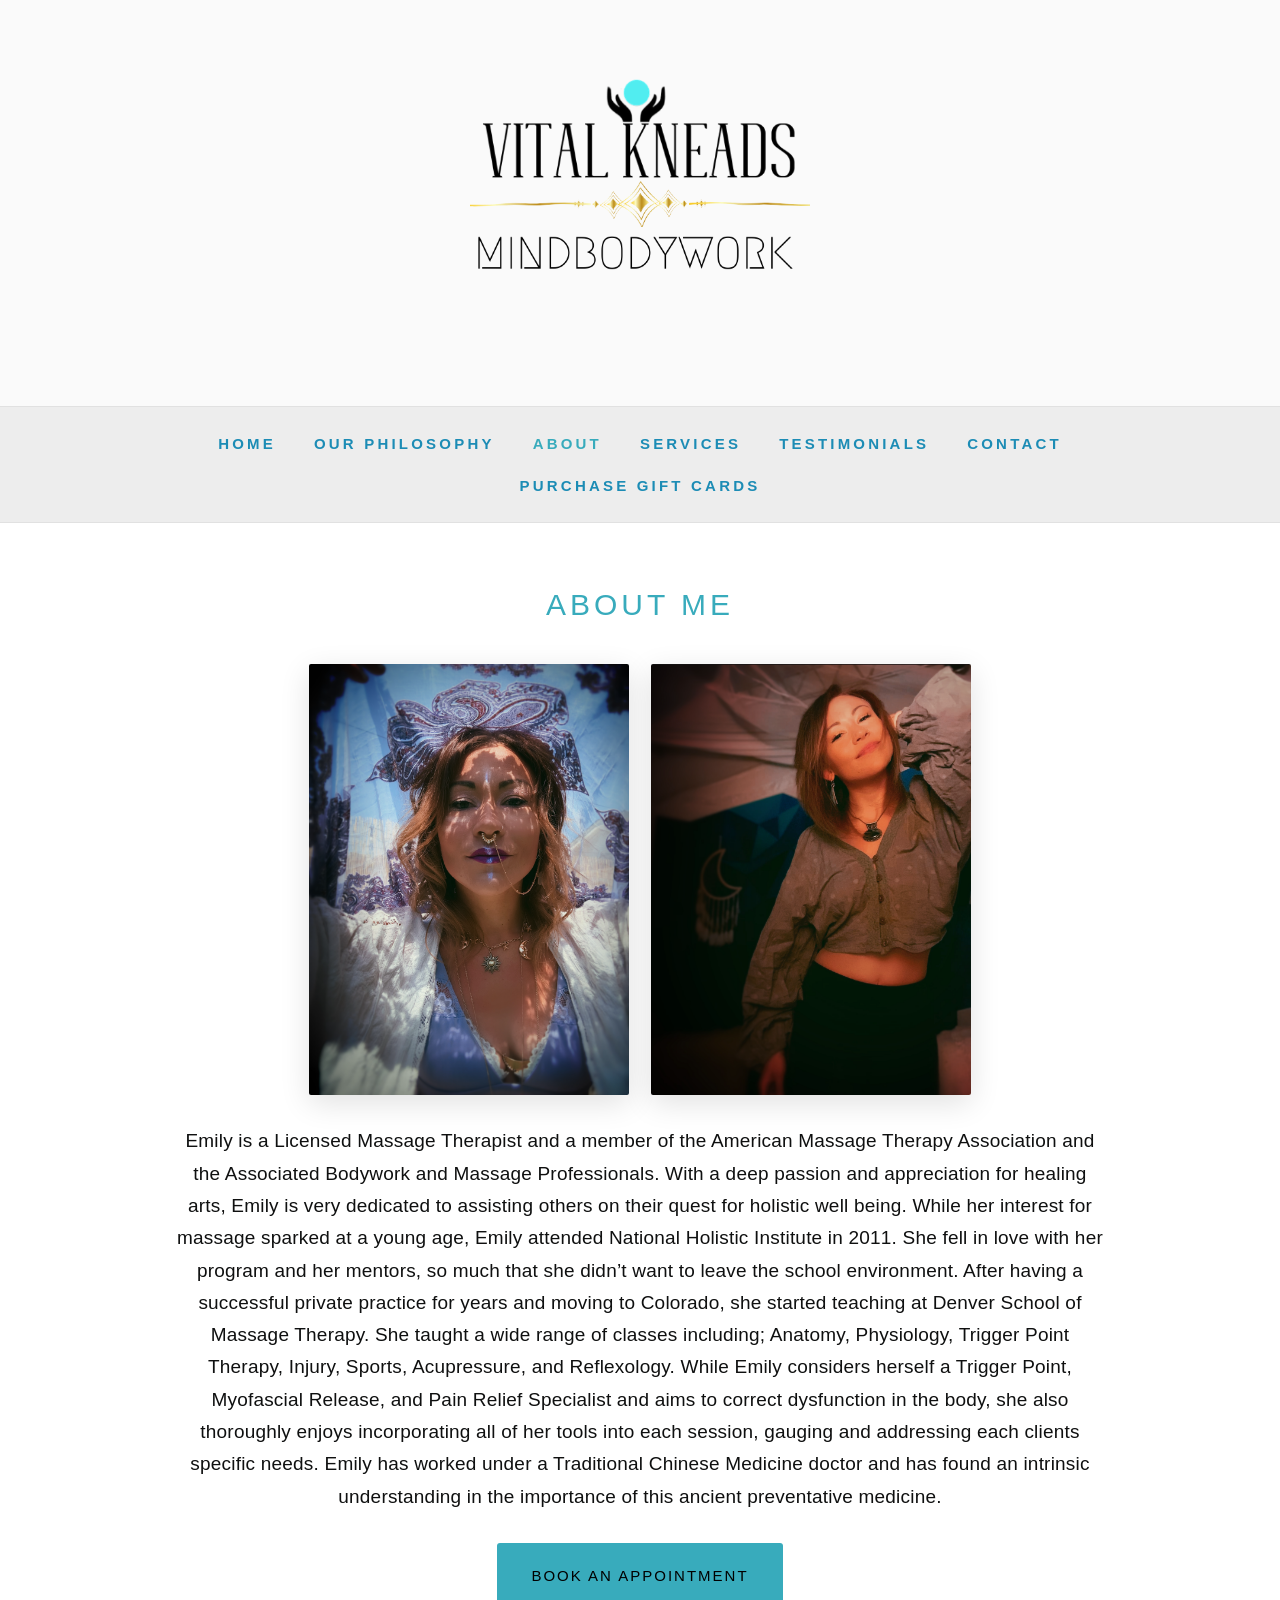
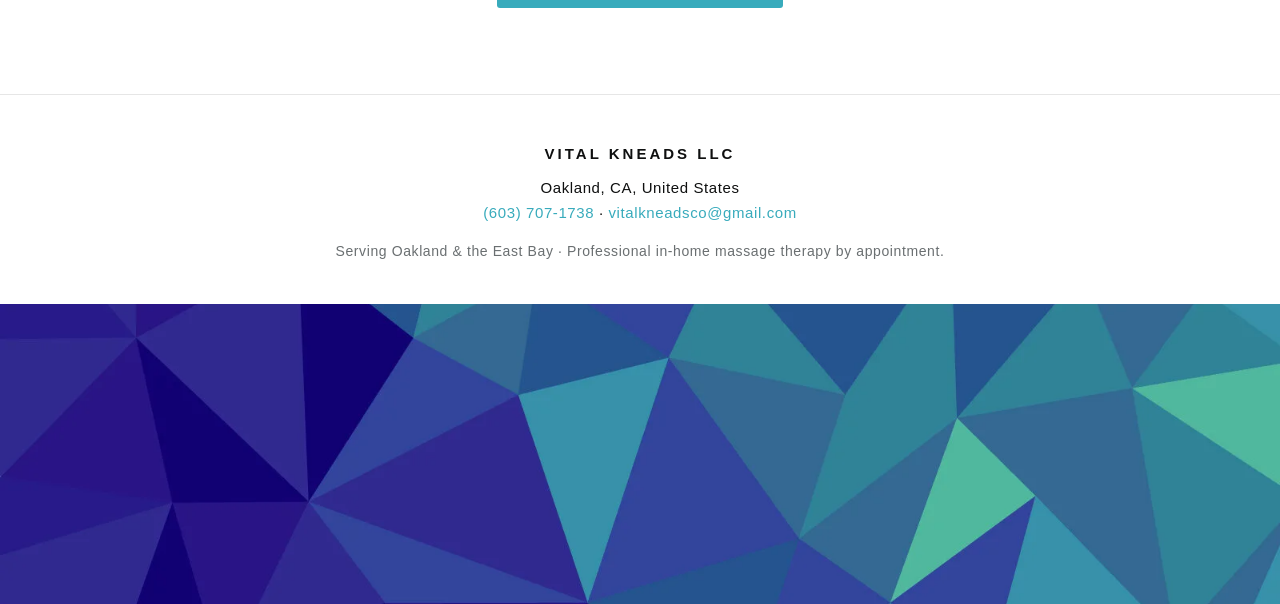
==== about/index.html @ 3b330c03 "Initial site: static rebuild of vitalkneadsmt.com off Squarespace Plain HTML/CSS, no build step, for" ====
<!DOCTYPE html>
<html lang="en">
<head>
  <meta charset="utf-8">
  <meta name="viewport" content="width=device-width, initial-scale=1">
  <title>About — Vital Kneads</title>
  <meta name="description" content="Meet Emily Anderson, Licensed Massage Therapist and owner of Vital Kneads — a Trigger Point, Myofascial Release, and Pain Relief specialist trained at National Holistic Institute.">
  <link rel="canonical" href="https://vitalkneadsmt.com/about/">
  <meta property="og:type" content="website">
  <meta property="og:title" content="About — Vital Kneads">
  <meta property="og:description" content="Meet Emily Anderson, Licensed Massage Therapist and owner of Vital Kneads.">
  <meta property="og:url" content="https://vitalkneadsmt.com/about/">
  <meta property="og:image" content="https://vitalkneadsmt.com/assets/img/logo.webp">
  <link rel="icon" href="../favicon.ico" sizes="any">
  <link rel="icon" type="image/png" href="../favicon-32.png">
  <link rel="apple-touch-icon" href="../apple-touch-icon.png">
  <link rel="stylesheet" href="../assets/css/styles.css">
</head>
<body>
  <a class="skip-link" href="#main">Skip to content</a>

  <header class="site-header">
    <a class="logo" href="../"><img src="../assets/img/logo.webp" alt="Vital Kneads — Mindbodywork" width="340" height="340"></a>
  </header>

  <nav class="site-nav" aria-label="Primary">
    <ul>
      <li><a href="../">Home</a></li>
      <li><a href="../our-philosophy/">Our Philosophy</a></li>
      <li><a href="../about/" aria-current="page">About</a></li>
      <li><a href="../new-page/">Services</a></li>
      <li><a href="../testimonials/">Testimonials</a></li>
      <li><a href="../contact/">Contact</a></li>
      <li class="gift"><a href="https://squareup.com/gift/NQEDDP91EWQ04/order" target="_blank" rel="noopener">Purchase Gift Cards</a></li>
    </ul>
  </nav>

  <main id="main">
    <section class="section prose wide">
      <h1 class="page-title">About Me</h1>
      <div class="portraits">
        <img src="../assets/img/about-1.webp" alt="Emily Anderson, Licensed Massage Therapist and owner of Vital Kneads" width="1084" height="1438" loading="lazy">
        <img src="../assets/img/about-2.webp" alt="Emily Anderson, owner of Vital Kneads" width="1078" height="1452" loading="lazy">
      </div>
      <p>Emily is a Licensed Massage Therapist and a member of the American Massage Therapy Association and the Associated Bodywork and Massage Professionals. With a deep passion and appreciation for healing arts, Emily is very dedicated to assisting others on their quest for holistic well being. While her interest for massage sparked at a young age, Emily attended National Holistic Institute in 2011. She fell in love with her program and her mentors, so much that she didn&rsquo;t want to leave the school environment. After having a successful private practice for years and moving to Colorado, she started teaching at Denver School of Massage Therapy. She taught a wide range of classes including; Anatomy, Physiology, Trigger Point Therapy, Injury, Sports, Acupressure, and Reflexology. While Emily considers herself a Trigger Point, Myofascial Release, and Pain Relief Specialist and aims to correct dysfunction in the body, she also thoroughly enjoys incorporating all of her tools into each session, gauging and addressing each clients specific needs. Emily has worked under a Traditional Chinese Medicine doctor and has found an intrinsic understanding in the importance of this ancient preventative medicine.</p>
      <div class="btn-wrap">
        <a class="btn" href="https://www.massagebook.com/biz/VitalKneadsLLC" target="_blank" rel="noopener">Book an Appointment</a>
      </div>
    </section>
  </main>

  <footer class="site-footer">
    <div class="brand">Vital Kneads LLC</div>
    <div>Oakland, CA, United States</div>
    <div><a href="tel:+16037071738">(603)&nbsp;707-1738</a> &middot; <a href="mailto:vitalkneadsco@gmail.com">vitalkneadsco@gmail.com</a></div>
    <div class="tag">Serving Oakland &amp; the East Bay &middot; Professional in-home massage therapy by appointment.</div>
  </footer>

  <div class="geo-strip" role="presentation" aria-hidden="true"></div>
</body>
</html>
---- assets/css/styles.css ----
/* ==========================================================================
   Vital Kneads — shared styles
   Rebuilt from the original Squarespace site. Brand color #38abbc (teal).
   Type: Jost (self-hosted) as a close match to the original hypatia-sans-pro.
   ========================================================================== */

/* --- Fonts ------------------------------------------------------------- */
@font-face {
  font-family: "Jost";
  font-style: normal;
  font-weight: 300;
  font-display: swap;
  src: url("../fonts/jost-300.woff2") format("woff2");
}
@font-face {
  font-family: "Jost";
  font-style: normal;
  font-weight: 400;
  font-display: swap;
  src: url("../fonts/jost-400.woff2") format("woff2");
}
@font-face {
  font-family: "Jost";
  font-style: normal;
  font-weight: 500;
  font-display: swap;
  src: url("../fonts/jost-500.woff2") format("woff2");
}
@font-face {
  font-family: "Jost";
  font-style: normal;
  font-weight: 600;
  font-display: swap;
  src: url("../fonts/jost-600.woff2") format("woff2");
}

/* --- Design tokens ----------------------------------------------------- */
:root {
  --teal: #38abbc;
  --teal-dark: #2c8b99;
  --nav-link: #1c8cb5;
  --ink: #0f1010;
  --muted: #6a6f71;
  --hairline: #e6e6e6;
  --bg: #ffffff;
  --header-bg: #fafafa;
  --font: "Jost", "Century Gothic", "Questrial", -apple-system, BlinkMacSystemFont,
    "Segoe UI", Roboto, Helvetica, Arial, sans-serif;
  --maxw: 780px;
}

/* --- Reset-ish --------------------------------------------------------- */
*, *::before, *::after { box-sizing: border-box; }
html { -webkit-text-size-adjust: 100%; }
body {
  margin: 0;
  background: var(--bg);
  color: var(--ink);
  font-family: var(--font);
  font-weight: 300;
  font-size: 19px;
  line-height: 1.7;
  letter-spacing: 0.2px;
  -webkit-font-smoothing: antialiased;
  text-rendering: optimizeLegibility;
}
img { max-width: 100%; height: auto; display: block; }
a { color: var(--teal); }

/* --- Skip link (accessibility) ---------------------------------------- */
.skip-link {
  position: absolute; left: -9999px; top: 0;
  background: var(--teal); color: #000; padding: 10px 16px; z-index: 100;
}
.skip-link:focus { left: 8px; top: 8px; }

/* --- Header / logo ----------------------------------------------------- */
.site-header {
  background: var(--header-bg);
  text-align: center;
  padding: 34px 20px 0;
}
.site-header .logo {
  display: inline-block;
  width: 340px;
  max-width: 78%;
  margin: 0 auto 22px;
}
.site-header .logo img { width: 100%; }

/* --- Navigation (light band, teal links) ------------------------------ */
.site-nav {
  background: #ededed;
  border-top: 1px solid rgba(0,0,0,0.05);
  border-bottom: 1px solid rgba(0,0,0,0.05);
}
.site-nav ul {
  list-style: none;
  margin: 0 auto;
  padding: 20px 16px;
  max-width: 1100px;
  display: flex;
  flex-wrap: wrap;
  justify-content: center;
  align-items: center;
  gap: 8px 34px;
}
.site-nav a {
  display: inline-block;
  color: var(--nav-link);
  text-decoration: none;
  text-transform: uppercase;
  font-weight: 700;
  font-size: 15px;
  letter-spacing: 3.2px;
  padding: 4px 2px;
  transition: color 0.15s ease;
}
.site-nav a:hover,
.site-nav a:focus { color: var(--teal); }
.site-nav a[aria-current="page"] { color: var(--teal); }

/* --- Main / layout ----------------------------------------------------- */
main { min-height: 40vh; }
.section {
  max-width: var(--maxw);
  margin: 0 auto;
  padding: 56px 22px;
  text-align: center;
}
.section.wide { max-width: 980px; }

.tagline {
  color: var(--teal);
  font-weight: 400;
  font-size: 29px;
  line-height: 1.3;
  letter-spacing: 0.3px;
  margin: 0 0 26px;
}
.subhead {
  font-weight: 400;
  font-size: 19px;
  letter-spacing: 1px;
  margin: 0 0 30px;
}
.page-title {
  color: var(--teal);
  font-weight: 400;
  font-size: 30px;
  text-transform: uppercase;
  letter-spacing: 4px;
  margin: 0 0 34px;
}
.rule {
  border: 0;
  border-top: 1px solid var(--hairline);
  max-width: 540px;
  margin: 34px auto;
}
p { margin: 0 0 24px; }
.prose p { text-align: center; }
.prose { color: var(--ink); }

/* --- Buttons ----------------------------------------------------------- */
.btn {
  display: inline-block;
  background: var(--teal);
  color: #000;
  text-decoration: none;
  text-transform: uppercase;
  font-weight: 500;
  font-size: 15px;
  letter-spacing: 2px;
  padding: 20px 34px;
  border-radius: 3px;
  transition: background 0.15s ease, transform 0.15s ease;
}
.btn:hover,
.btn:focus { background: var(--teal-dark); color: #000; }
.btn-wrap { margin: 30px 0; }

/* --- Images in content ------------------------------------------------- */
.content-img {
  margin: 30px auto;
  border-radius: 2px;
}
.content-img.framed { box-shadow: 0 8px 30px rgba(0,0,0,0.12); }
.portraits {
  display: flex;
  flex-wrap: wrap;
  justify-content: center;
  gap: 22px;
  margin: 30px auto;
}
.portraits img {
  width: 320px;
  max-width: 100%;
  border-radius: 2px;
  box-shadow: 0 8px 30px rgba(0,0,0,0.12);
}

/* --- Testimonials ------------------------------------------------------ */
.testimonial {
  max-width: 720px;
  margin: 0 auto 40px;
  text-align: center;
}
.testimonial blockquote {
  margin: 0 0 10px;
  font-weight: 300;
  font-style: italic;
  line-height: 1.75;
}
.testimonial cite {
  display: block;
  font-style: normal;
  font-weight: 500;
  letter-spacing: 1px;
  color: var(--muted);
  font-size: 15px;
  text-transform: uppercase;
}

/* --- Footer ------------------------------------------------------------ */
.site-footer {
  background: #ffffff;
  border-top: 1px solid var(--hairline);
  text-align: center;
  padding: 46px 22px 40px;
  color: var(--ink);
  font-size: 15px;
  letter-spacing: 0.6px;
}
.site-footer .brand {
  text-transform: uppercase;
  letter-spacing: 3px;
  font-weight: 600;
  color: var(--ink);
  margin-bottom: 8px;
}
.site-footer a { color: var(--teal); text-decoration: none; }
.site-footer a:hover { text-decoration: underline; }
.site-footer .tag { margin-top: 14px; font-size: 14px; color: var(--muted); }

/* --- Bottom geometric banner (full-bleed decorative strip) ------------- */
.geo-strip {
  width: 100%;
  aspect-ratio: 1600 / 388;
  max-height: 300px;
  background: #2f2f8a url("../img/geo-band.webp") center / cover no-repeat;
}

/* --- Visually-hidden (SEO / screen-reader text for image-only pages) --- */
.visually-hidden {
  position: absolute !important;
  width: 1px; height: 1px;
  padding: 0; margin: -1px;
  overflow: hidden; clip: rect(0 0 0 0);
  white-space: nowrap; border: 0;
}

/* --- Responsive -------------------------------------------------------- */
@media (max-width: 640px) {
  body { font-size: 18px; }
  .site-nav ul { gap: 4px 18px; padding: 14px 12px; }
  .site-nav a { font-size: 12px; letter-spacing: 1.8px; }
  .tagline { font-size: 24px; }
  .page-title { font-size: 25px; letter-spacing: 3px; }
  .section { padding: 44px 20px; }
}
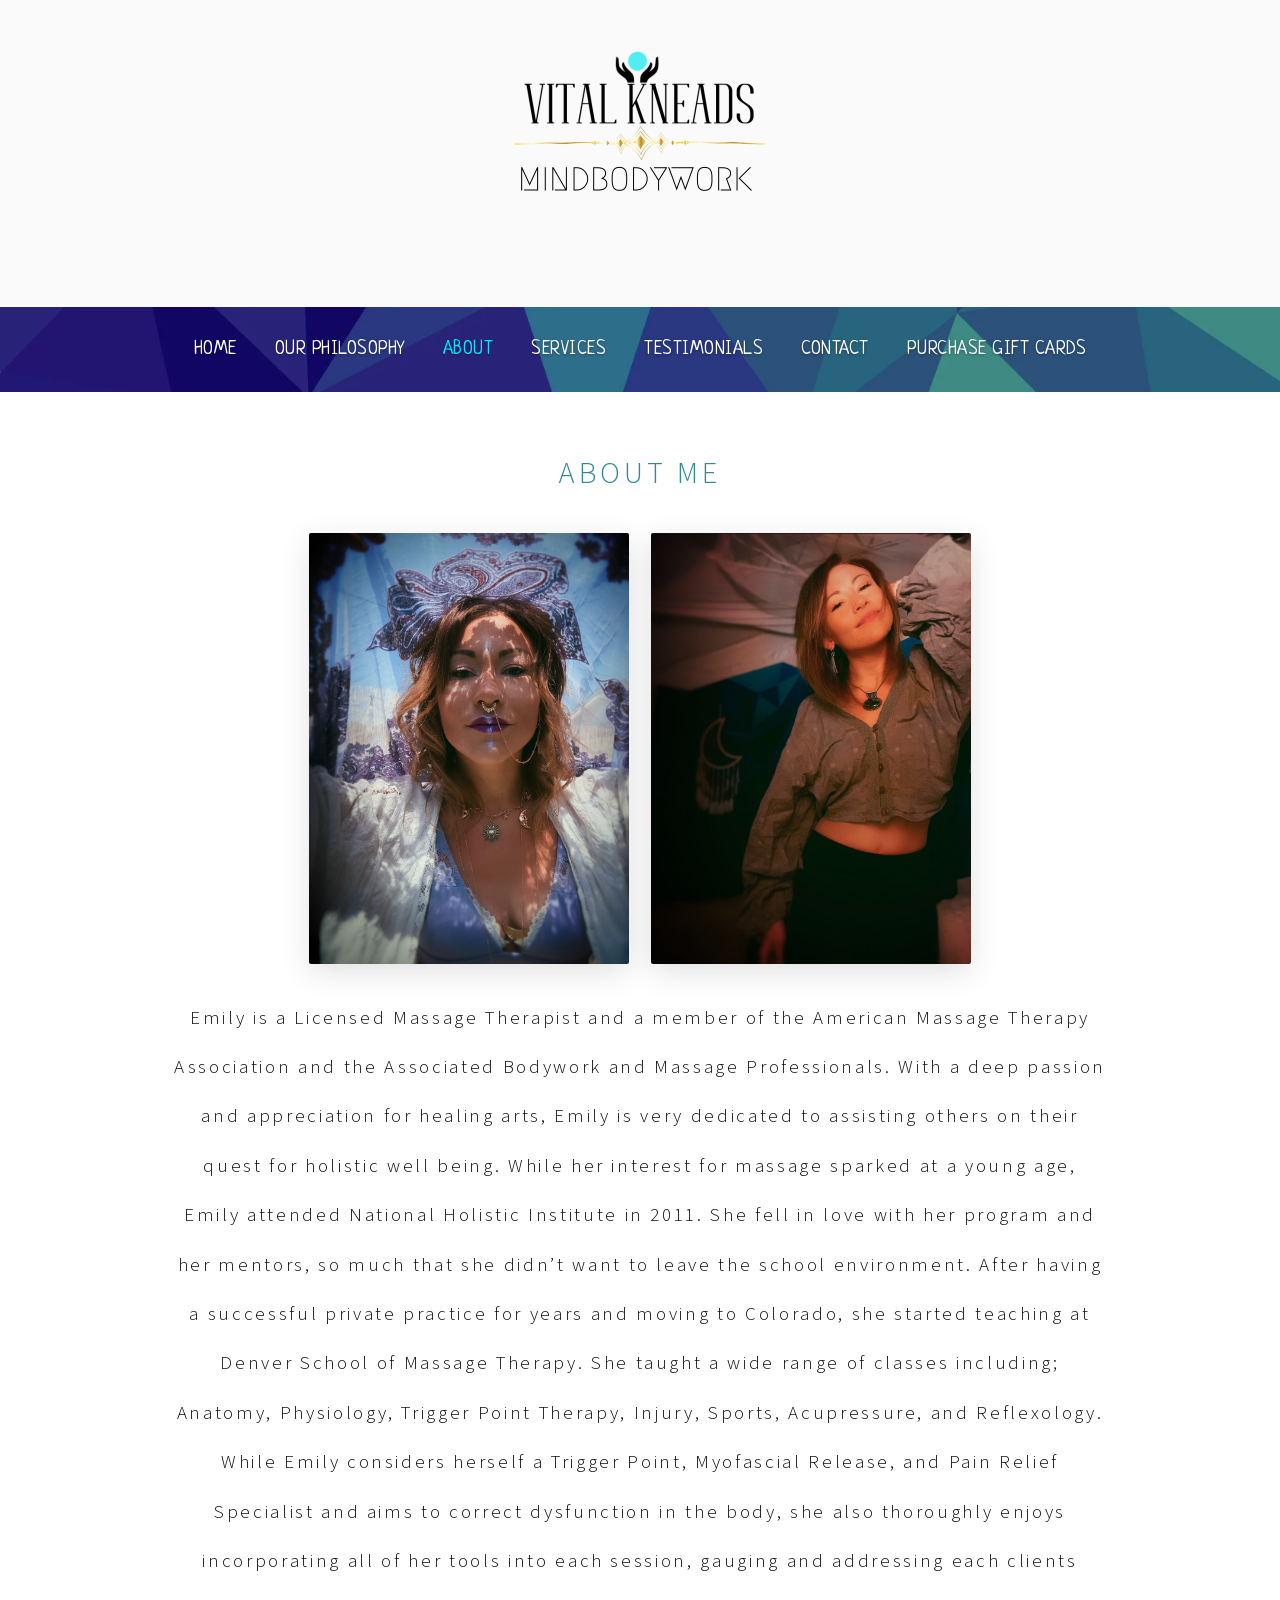
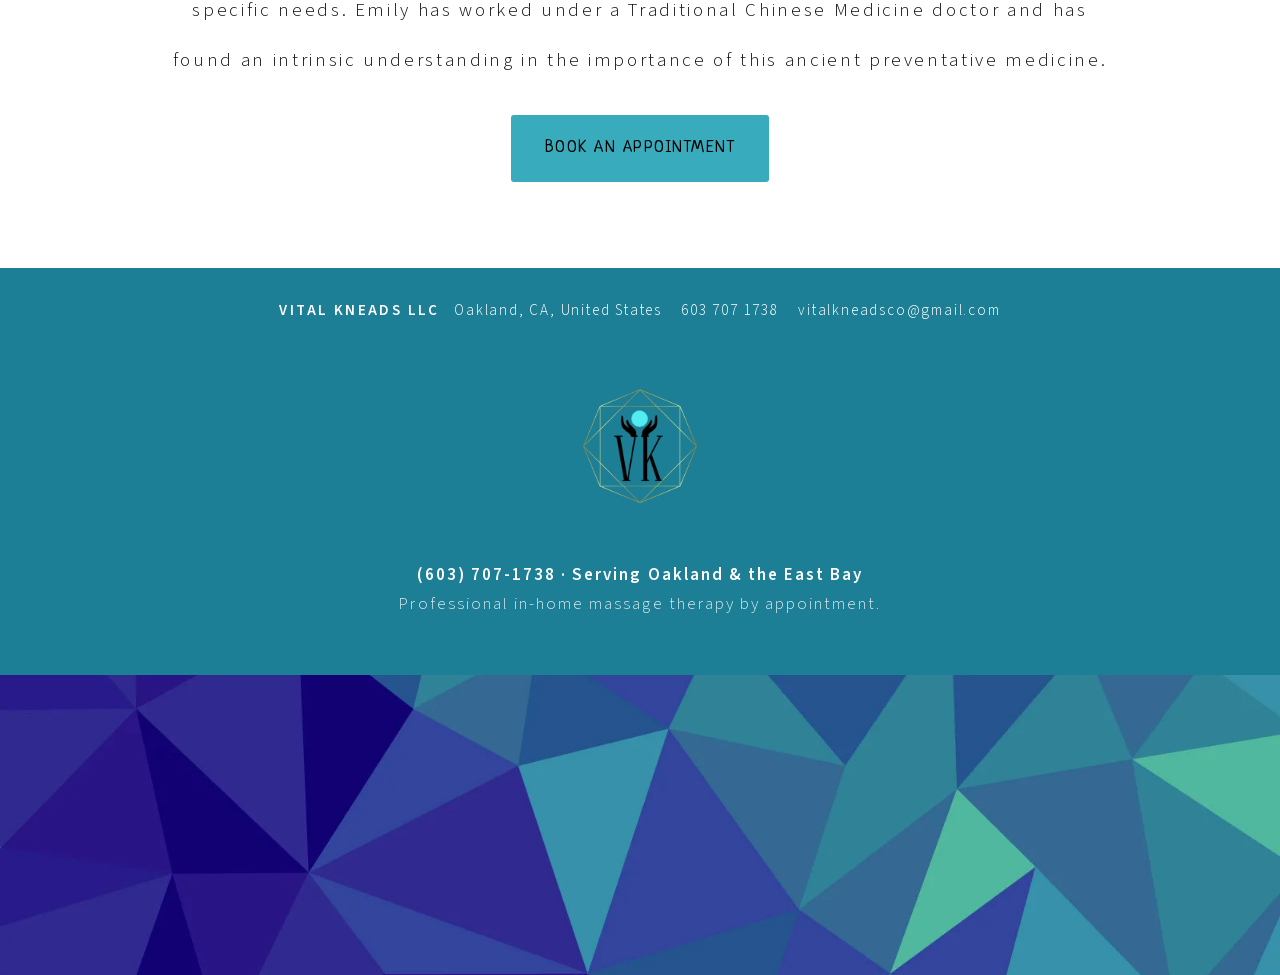
==== commit 1e2f047d: "Tighten header, rebuild teal footer with logo, embed MassageBook widget Addressing side-by-side gaps" ====
--- a/about/index.html
+++ b/about/index.html
@@ -50,10 +50,9 @@
   </main>
 
   <footer class="site-footer">
-    <div class="brand">Vital Kneads LLC</div>
-    <div>Oakland, CA, United States</div>
-    <div><a href="tel:+16037071738">(603)&nbsp;707-1738</a> &middot; <a href="mailto:vitalkneadsco@gmail.com">vitalkneadsco@gmail.com</a></div>
-    <div class="tag">Serving Oakland &amp; the East Bay &middot; Professional in-home massage therapy by appointment.</div>
+    <p class="foot-contact"><strong>Vital Kneads LLC</strong>&nbsp;&nbsp; Oakland, CA, United States &nbsp;&nbsp; <a href="tel:+16037071738">603&nbsp;707&nbsp;1738</a> &nbsp;&nbsp; <a href="mailto:vitalkneadsco@gmail.com">vitalkneadsco@gmail.com</a></p>
+    <img class="foot-logo" src="../assets/img/services.webp" alt="Vital Kneads VK monogram" width="500" height="511" loading="lazy">
+    <p class="foot-tag"><strong>(603)&nbsp;707-1738 &middot; Serving Oakland &amp; the East Bay</strong><br>Professional in-home massage therapy by appointment.</p>
   </footer>
 
   <div class="geo-strip" role="presentation" aria-hidden="true"></div>
--- a/assets/css/styles.css
+++ b/assets/css/styles.css
@@ -1,51 +1,65 @@
 /* ==========================================================================
    Vital Kneads — shared styles
    Rebuilt from the original Squarespace site. Brand color #38abbc (teal).
-   Type: Jost (self-hosted) as a close match to the original hypatia-sans-pro.
+   Type: Source Sans 3 (self-hosted) — Adobe humanist sans, same lineage as the
+   original Adobe hypatia-sans-pro. Body set light (300) with 0.14em tracking and
+   loose leading to match the original's airy typesetting.
    ========================================================================== */
 
 /* --- Fonts ------------------------------------------------------------- */
 @font-face {
-  font-family: "Jost";
-  font-style: normal;
-  font-weight: 300;
-  font-display: swap;
-  src: url("../fonts/jost-300.woff2") format("woff2");
-}
-@font-face {
-  font-family: "Jost";
+  font-family: "Source Sans 3";
+  font-style: normal;
+  font-weight: 300;
+  font-display: swap;
+  src: url("../fonts/sourcesans3-300.woff2") format("woff2");
+}
+@font-face {
+  font-family: "Source Sans 3";
   font-style: normal;
   font-weight: 400;
   font-display: swap;
-  src: url("../fonts/jost-400.woff2") format("woff2");
-}
-@font-face {
-  font-family: "Jost";
-  font-style: normal;
-  font-weight: 500;
-  font-display: swap;
-  src: url("../fonts/jost-500.woff2") format("woff2");
-}
-@font-face {
-  font-family: "Jost";
+  src: url("../fonts/sourcesans3-400.woff2") format("woff2");
+}
+@font-face {
+  font-family: "Source Sans 3";
   font-style: normal;
   font-weight: 600;
   font-display: swap;
-  src: url("../fonts/jost-600.woff2") format("woff2");
+  src: url("../fonts/sourcesans3-600.woff2") format("woff2");
+}
+@font-face {
+  font-family: "Source Sans 3";
+  font-style: normal;
+  font-weight: 700;
+  font-display: swap;
+  src: url("../fonts/sourcesans3-700.woff2") format("woff2");
+}
+/* Whimsical display face (nav + buttons) — free stand-in for the original
+   licensed "silverstein" / "adorn-smooth-slab-serif". */
+@font-face {
+  font-family: "Neucha";
+  font-style: normal;
+  font-weight: 400;
+  font-display: swap;
+  src: url("../fonts/neucha-400.woff2") format("woff2");
 }
 
 /* --- Design tokens ----------------------------------------------------- */
 :root {
   --teal: #38abbc;
   --teal-dark: #2c8b99;
-  --nav-link: #1c8cb5;
+  --teal-text: #318996;
+  --nav-active: #00eaff;
   --ink: #0f1010;
   --muted: #6a6f71;
   --hairline: #e6e6e6;
   --bg: #ffffff;
   --header-bg: #fafafa;
-  --font: "Jost", "Century Gothic", "Questrial", -apple-system, BlinkMacSystemFont,
-    "Segoe UI", Roboto, Helvetica, Arial, sans-serif;
+  --footer-teal: #1d7f95;
+  --font: "Source Sans 3", -apple-system, BlinkMacSystemFont, "Segoe UI", Roboto,
+    Helvetica, Arial, sans-serif;
+  --display: "Neucha", "Source Sans 3", cursive, sans-serif;
   --maxw: 780px;
 }
 
@@ -78,26 +92,26 @@
 .site-header {
   background: var(--header-bg);
   text-align: center;
-  padding: 34px 20px 0;
+  padding: 18px 20px 0;
 }
 .site-header .logo {
   display: inline-block;
-  width: 340px;
-  max-width: 78%;
-  margin: 0 auto 22px;
+  width: 250px;
+  max-width: 58%;
+  margin: 0 auto 28px;
 }
 .site-header .logo img { width: 100%; }
 
-/* --- Navigation (light band, teal links) ------------------------------ */
+/* --- Navigation (geometric band, white links) ------------------------- */
 .site-nav {
-  background: #ededed;
-  border-top: 1px solid rgba(0,0,0,0.05);
-  border-bottom: 1px solid rgba(0,0,0,0.05);
+  background:
+    linear-gradient(rgba(18,20,60,0.28), rgba(18,20,60,0.28)),
+    #2f2f8a url("../img/geo-band.webp") center / cover no-repeat;
 }
 .site-nav ul {
   list-style: none;
   margin: 0 auto;
-  padding: 20px 16px;
+  padding: 22px 16px;
   max-width: 1100px;
   display: flex;
   flex-wrap: wrap;
@@ -107,18 +121,20 @@
 }
 .site-nav a {
   display: inline-block;
-  color: var(--nav-link);
+  color: #ffffff;
   text-decoration: none;
   text-transform: uppercase;
-  font-weight: 700;
-  font-size: 15px;
-  letter-spacing: 3.2px;
+  font-family: var(--display);
+  font-weight: 400;
+  font-size: 19px;
+  letter-spacing: 0.5px;
   padding: 4px 2px;
+  text-shadow: 0 1px 3px rgba(0,0,0,0.35);
   transition: color 0.15s ease;
 }
 .site-nav a:hover,
-.site-nav a:focus { color: var(--teal); }
-.site-nav a[aria-current="page"] { color: var(--teal); }
+.site-nav a:focus { color: var(--nav-active); }
+.site-nav a[aria-current="page"] { color: var(--nav-active); }
 
 /* --- Main / layout ----------------------------------------------------- */
 main { min-height: 40vh; }
@@ -131,22 +147,23 @@
 .section.wide { max-width: 980px; }
 
 .tagline {
-  color: var(--teal);
-  font-weight: 400;
+  color: var(--teal-text);
+  font-weight: 300;
   font-size: 29px;
-  line-height: 1.3;
-  letter-spacing: 0.3px;
+  line-height: 1.4;
+  letter-spacing: normal;
   margin: 0 0 26px;
 }
 .subhead {
-  font-weight: 400;
+  font-weight: 300;
   font-size: 19px;
-  letter-spacing: 1px;
-  margin: 0 0 30px;
+  letter-spacing: 0.14em;
+  line-height: 2.6;
+  margin: 0 0 26px;
 }
 .page-title {
-  color: var(--teal);
-  font-weight: 400;
+  color: var(--teal-text);
+  font-weight: 300;
   font-size: 30px;
   text-transform: uppercase;
   letter-spacing: 4px;
@@ -159,8 +176,13 @@
   margin: 34px auto;
 }
 p { margin: 0 0 24px; }
-.prose p { text-align: center; }
 .prose { color: var(--ink); }
+.prose p {
+  text-align: center;
+  font-weight: 300;
+  letter-spacing: 0.14em;
+  line-height: 2.6;
+}
 
 /* --- Buttons ----------------------------------------------------------- */
 .btn {
@@ -169,10 +191,11 @@
   color: #000;
   text-decoration: none;
   text-transform: uppercase;
-  font-weight: 500;
-  font-size: 15px;
-  letter-spacing: 2px;
-  padding: 20px 34px;
+  font-family: var(--display);
+  font-weight: 400;
+  font-size: 18px;
+  letter-spacing: 1.5px;
+  padding: 18px 34px;
   border-radius: 3px;
   transition: background 0.15s ease, transform 0.15s ease;
 }
@@ -215,7 +238,7 @@
 .testimonial cite {
   display: block;
   font-style: normal;
-  font-weight: 500;
+  font-weight: 600;
   letter-spacing: 1px;
   color: var(--muted);
   font-size: 15px;
@@ -224,24 +247,49 @@
 
 /* --- Footer ------------------------------------------------------------ */
 .site-footer {
-  background: #ffffff;
-  border-top: 1px solid var(--hairline);
-  text-align: center;
-  padding: 46px 22px 40px;
-  color: var(--ink);
+  background: var(--footer-teal);
+  text-align: center;
+  padding: 30px 22px 56px;
+  color: #ffffff;
+}
+.site-footer .foot-contact {
+  color: #ffffff;
+  font-weight: 300;
   font-size: 15px;
-  letter-spacing: 0.6px;
-}
-.site-footer .brand {
-  text-transform: uppercase;
-  letter-spacing: 3px;
-  font-weight: 600;
-  color: var(--ink);
-  margin-bottom: 8px;
-}
-.site-footer a { color: var(--teal); text-decoration: none; }
+  letter-spacing: 0.12em;
+  margin: 0 auto 8px;
+  max-width: 900px;
+}
+.site-footer .foot-contact strong { font-weight: 600; text-transform: uppercase; letter-spacing: 0.16em; }
+.site-footer .foot-logo {
+  width: 190px;
+  height: auto;
+  margin: 22px auto 26px;
+}
+.site-footer .foot-tag {
+  color: rgba(255,255,255,0.82);
+  font-weight: 300;
+  font-size: 17px;
+  letter-spacing: 0.12em;
+  line-height: 1.7;
+  margin: 0 auto;
+  max-width: 640px;
+}
+.site-footer .foot-tag strong { font-weight: 600; color: #ffffff; }
+.site-footer a { color: #ffffff; text-decoration: none; }
 .site-footer a:hover { text-decoration: underline; }
-.site-footer .tag { margin-top: 14px; font-size: 14px; color: var(--muted); }
+
+/* --- MassageBook booking widget (Services page) ------------------------ */
+.mb-widget {
+  max-width: 900px;
+  margin: 10px auto 20px;
+}
+.mb-widget iframe {
+  width: 100%;
+  height: 1000px;
+  border: 0;
+  display: block;
+}
 
 /* --- Bottom geometric banner (full-bleed decorative strip) ------------- */
 .geo-strip {
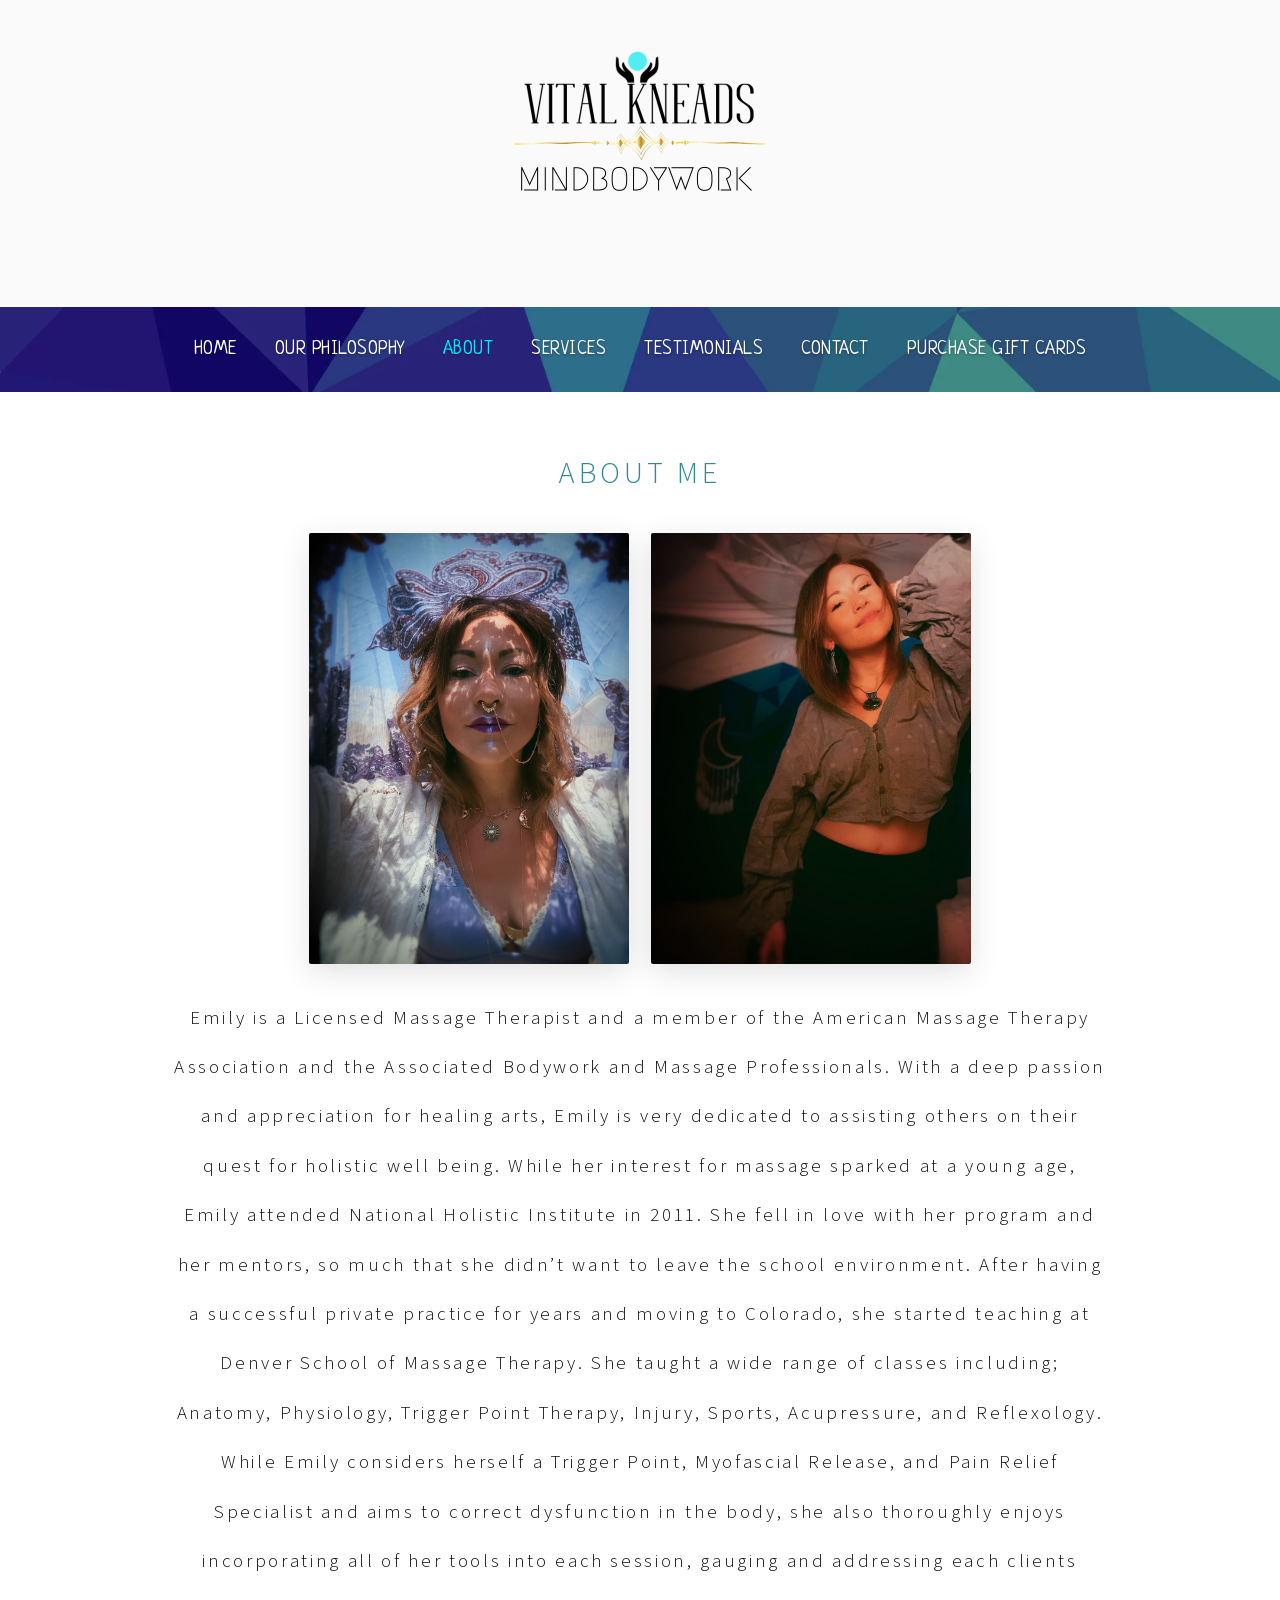
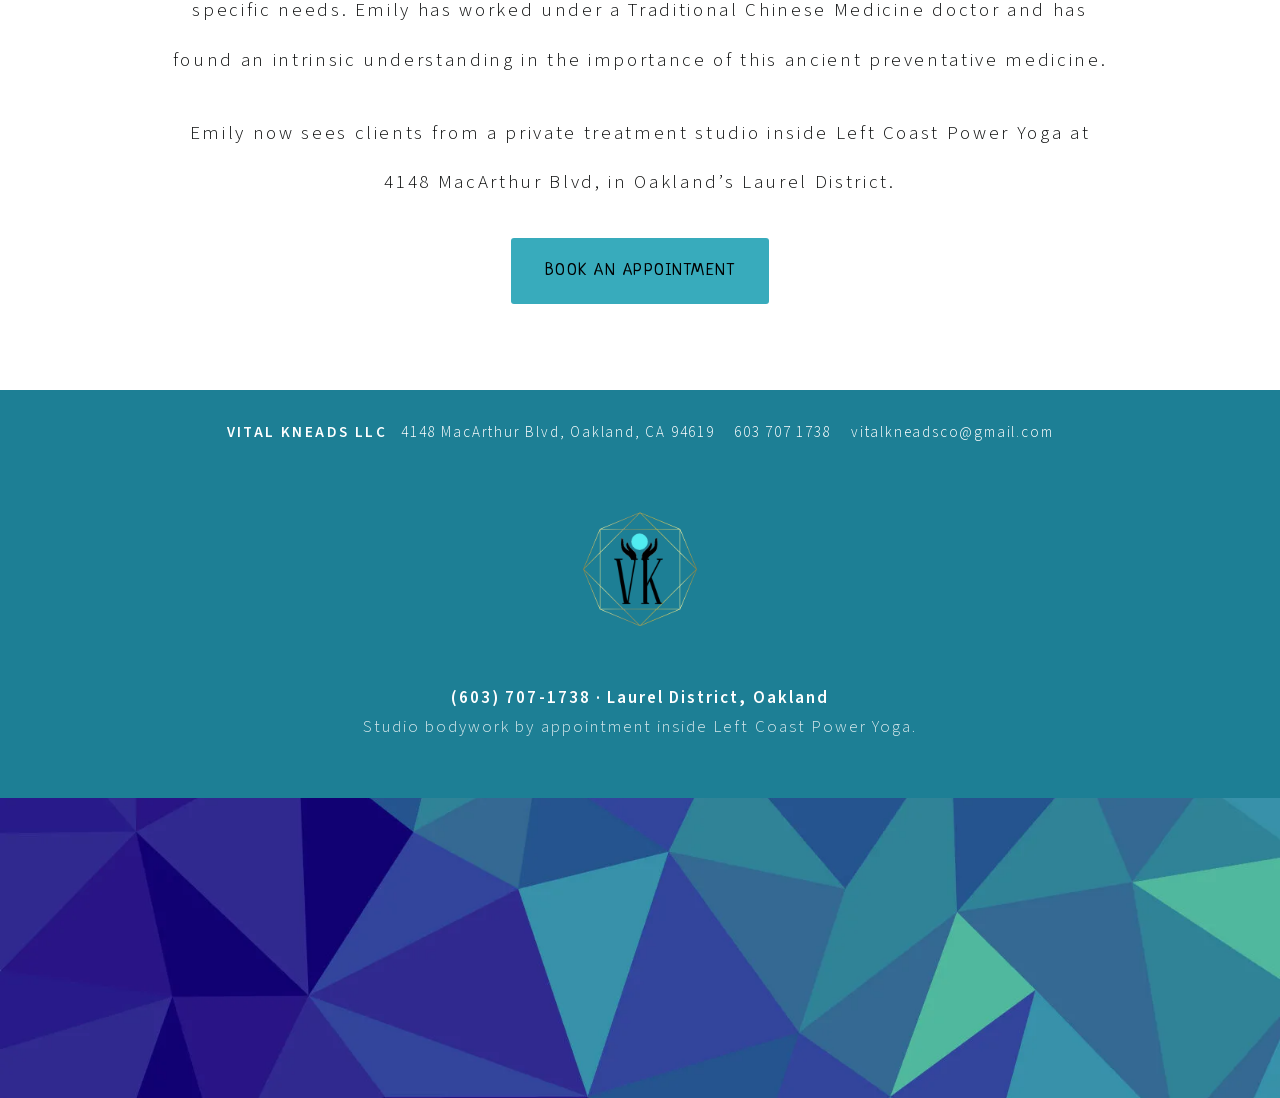
==== commit 79537962: "Move site from mobile/in-home to Left Coast Power Yoga studio - Sitewide footer: studio address (414" ====
--- a/about/index.html
+++ b/about/index.html
@@ -43,6 +43,7 @@
         <img src="../assets/img/about-2.webp" alt="Emily Anderson, owner of Vital Kneads" width="1078" height="1452" loading="lazy">
       </div>
       <p>Emily is a Licensed Massage Therapist and a member of the American Massage Therapy Association and the Associated Bodywork and Massage Professionals. With a deep passion and appreciation for healing arts, Emily is very dedicated to assisting others on their quest for holistic well being. While her interest for massage sparked at a young age, Emily attended National Holistic Institute in 2011. She fell in love with her program and her mentors, so much that she didn&rsquo;t want to leave the school environment. After having a successful private practice for years and moving to Colorado, she started teaching at Denver School of Massage Therapy. She taught a wide range of classes including; Anatomy, Physiology, Trigger Point Therapy, Injury, Sports, Acupressure, and Reflexology. While Emily considers herself a Trigger Point, Myofascial Release, and Pain Relief Specialist and aims to correct dysfunction in the body, she also thoroughly enjoys incorporating all of her tools into each session, gauging and addressing each clients specific needs. Emily has worked under a Traditional Chinese Medicine doctor and has found an intrinsic understanding in the importance of this ancient preventative medicine.</p>
+      <p>Emily now sees clients from a private treatment studio inside Left Coast Power Yoga at 4148 MacArthur Blvd, in Oakland&rsquo;s Laurel District.</p>
       <div class="btn-wrap">
         <a class="btn" href="https://www.massagebook.com/biz/VitalKneadsLLC" target="_blank" rel="noopener">Book an Appointment</a>
       </div>
@@ -50,9 +51,9 @@
   </main>
 
   <footer class="site-footer">
-    <p class="foot-contact"><strong>Vital Kneads LLC</strong>&nbsp;&nbsp; Oakland, CA, United States &nbsp;&nbsp; <a href="tel:+16037071738">603&nbsp;707&nbsp;1738</a> &nbsp;&nbsp; <a href="mailto:vitalkneadsco@gmail.com">vitalkneadsco@gmail.com</a></p>
+    <p class="foot-contact"><strong>Vital Kneads LLC</strong>&nbsp;&nbsp; 4148 MacArthur Blvd, Oakland, CA 94619 &nbsp;&nbsp; <a href="tel:+16037071738">603&nbsp;707&nbsp;1738</a> &nbsp;&nbsp; <a href="mailto:vitalkneadsco@gmail.com">vitalkneadsco@gmail.com</a></p>
     <img class="foot-logo" src="../assets/img/services.webp" alt="Vital Kneads VK monogram" width="500" height="511" loading="lazy">
-    <p class="foot-tag"><strong>(603)&nbsp;707-1738 &middot; Serving Oakland &amp; the East Bay</strong><br>Professional in-home massage therapy by appointment.</p>
+    <p class="foot-tag"><strong>(603)&nbsp;707-1738 &middot; Laurel District, Oakland</strong><br>Studio bodywork by appointment inside Left Coast Power Yoga.</p>
   </footer>
 
   <div class="geo-strip" role="presentation" aria-hidden="true"></div>
--- a/assets/css/styles.css
+++ b/assets/css/styles.css
@@ -317,3 +317,50 @@
   .page-title { font-size: 25px; letter-spacing: 3px; }
   .section { padding: 44px 20px; }
 }
+
+/* --- Studio location card (added Aug 2026: Left Coast Power Yoga) ------ */
+.studio-card {
+  max-width: 560px;
+  margin: 38px auto;
+  padding: 30px 26px;
+  border: 1px solid var(--hairline);
+  border-radius: 3px;
+  text-align: center;
+}
+.studio-card h2 {
+  color: var(--teal-text);
+  font-weight: 300;
+  font-size: 21px;
+  text-transform: uppercase;
+  letter-spacing: 3px;
+  margin: 0 0 20px;
+}
+.studio-card p {
+  margin: 0 0 14px;
+  font-size: 17px;
+  font-weight: 300;
+  letter-spacing: 0.1em;
+  line-height: 1.9;
+}
+.studio-card p:last-child { margin-bottom: 0; }
+.studio-card .label {
+  display: block;
+  color: var(--muted);
+  font-size: 13px;
+  text-transform: uppercase;
+  letter-spacing: 0.18em;
+  margin-bottom: 2px;
+}
+.note,
+.prose p.note {
+  color: var(--muted);
+  font-size: 16px;
+  font-weight: 300;
+  letter-spacing: 0.08em;
+  line-height: 1.9;
+  max-width: 640px;
+  margin: 0 auto 24px;
+}
+@media (max-width: 640px) {
+  .studio-card { padding: 24px 18px; }
+}
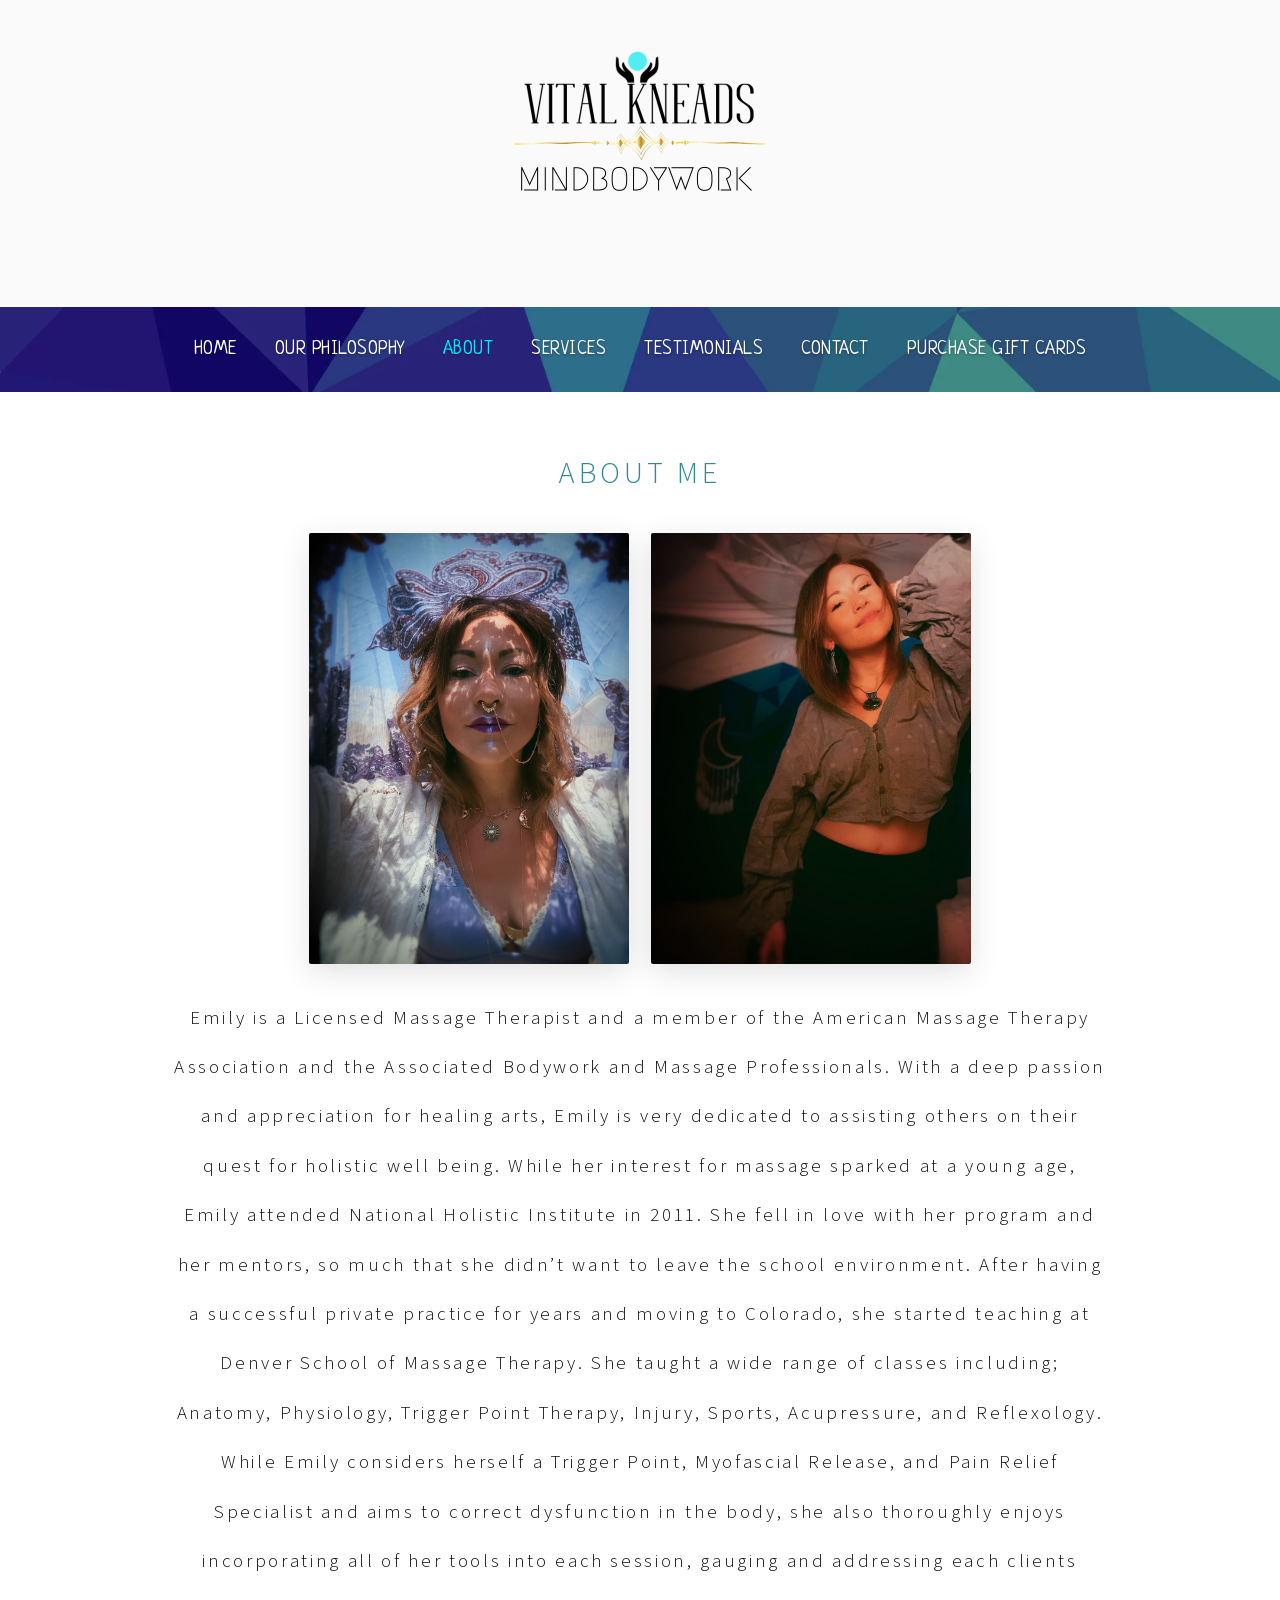
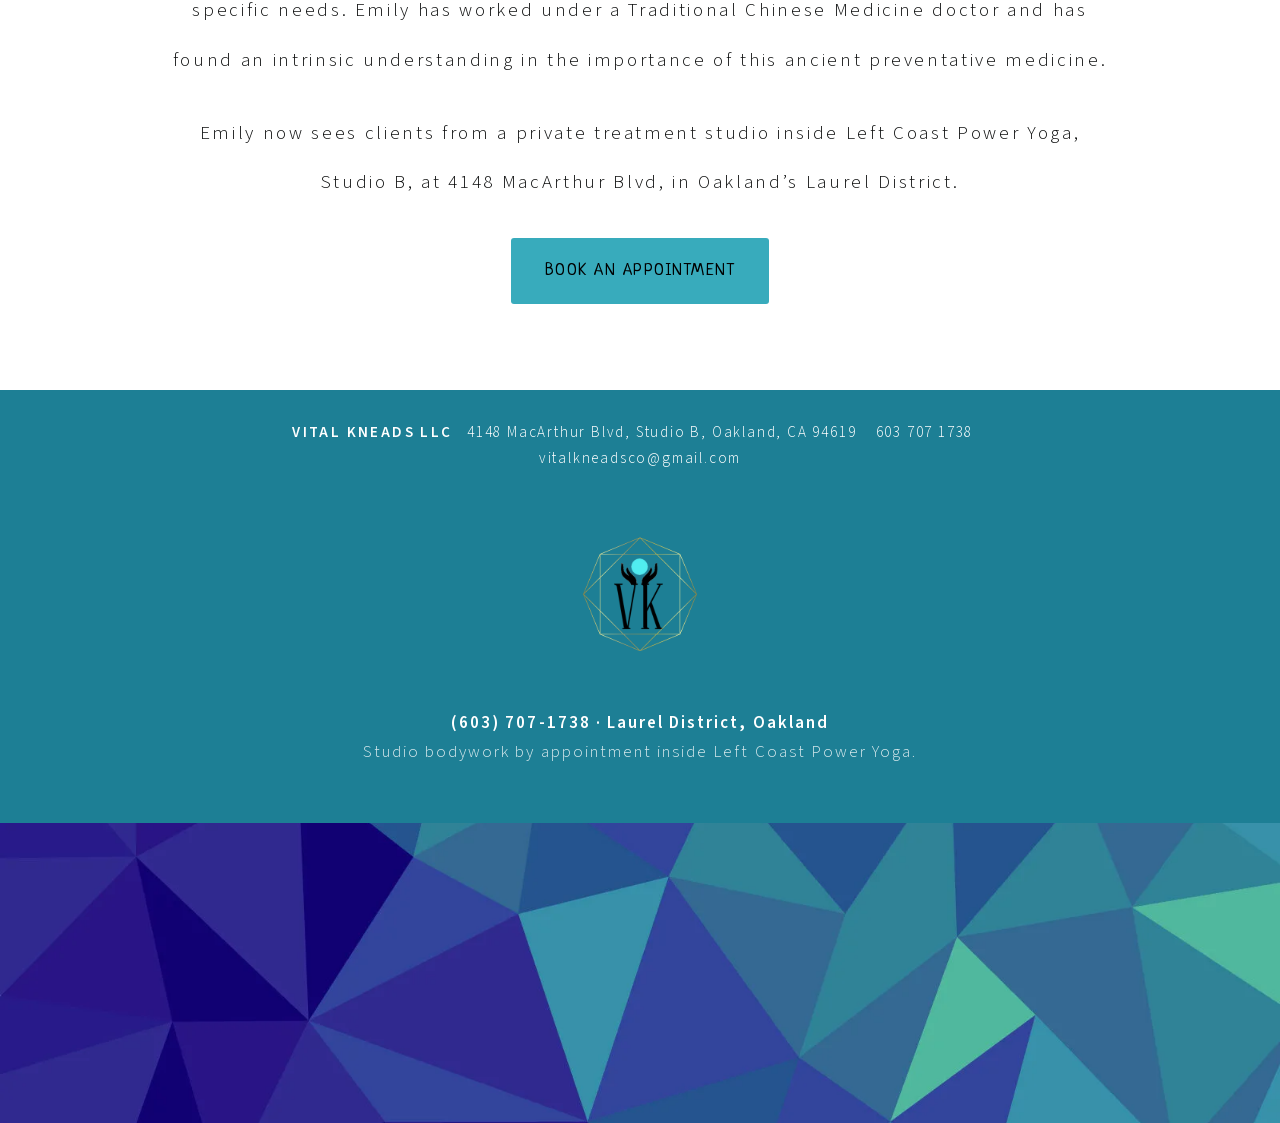
==== commit bfff4c54: "Add Studio B to studio address sitewide" ====
--- a/about/index.html
+++ b/about/index.html
@@ -43,7 +43,7 @@
         <img src="../assets/img/about-2.webp" alt="Emily Anderson, owner of Vital Kneads" width="1078" height="1452" loading="lazy">
       </div>
       <p>Emily is a Licensed Massage Therapist and a member of the American Massage Therapy Association and the Associated Bodywork and Massage Professionals. With a deep passion and appreciation for healing arts, Emily is very dedicated to assisting others on their quest for holistic well being. While her interest for massage sparked at a young age, Emily attended National Holistic Institute in 2011. She fell in love with her program and her mentors, so much that she didn&rsquo;t want to leave the school environment. After having a successful private practice for years and moving to Colorado, she started teaching at Denver School of Massage Therapy. She taught a wide range of classes including; Anatomy, Physiology, Trigger Point Therapy, Injury, Sports, Acupressure, and Reflexology. While Emily considers herself a Trigger Point, Myofascial Release, and Pain Relief Specialist and aims to correct dysfunction in the body, she also thoroughly enjoys incorporating all of her tools into each session, gauging and addressing each clients specific needs. Emily has worked under a Traditional Chinese Medicine doctor and has found an intrinsic understanding in the importance of this ancient preventative medicine.</p>
-      <p>Emily now sees clients from a private treatment studio inside Left Coast Power Yoga at 4148 MacArthur Blvd, in Oakland&rsquo;s Laurel District.</p>
+      <p>Emily now sees clients from a private treatment studio inside Left Coast Power Yoga, Studio B, at 4148 MacArthur Blvd, in Oakland&rsquo;s Laurel District.</p>
       <div class="btn-wrap">
         <a class="btn" href="https://www.massagebook.com/biz/VitalKneadsLLC" target="_blank" rel="noopener">Book an Appointment</a>
       </div>
@@ -51,7 +51,7 @@
   </main>
 
   <footer class="site-footer">
-    <p class="foot-contact"><strong>Vital Kneads LLC</strong>&nbsp;&nbsp; 4148 MacArthur Blvd, Oakland, CA 94619 &nbsp;&nbsp; <a href="tel:+16037071738">603&nbsp;707&nbsp;1738</a> &nbsp;&nbsp; <a href="mailto:vitalkneadsco@gmail.com">vitalkneadsco@gmail.com</a></p>
+    <p class="foot-contact"><strong>Vital Kneads LLC</strong>&nbsp;&nbsp; 4148 MacArthur Blvd, Studio B, Oakland, CA 94619 &nbsp;&nbsp; <a href="tel:+16037071738">603&nbsp;707&nbsp;1738</a> &nbsp;&nbsp; <a href="mailto:vitalkneadsco@gmail.com">vitalkneadsco@gmail.com</a></p>
     <img class="foot-logo" src="../assets/img/services.webp" alt="Vital Kneads VK monogram" width="500" height="511" loading="lazy">
     <p class="foot-tag"><strong>(603)&nbsp;707-1738 &middot; Laurel District, Oakland</strong><br>Studio bodywork by appointment inside Left Coast Power Yoga.</p>
   </footer>
